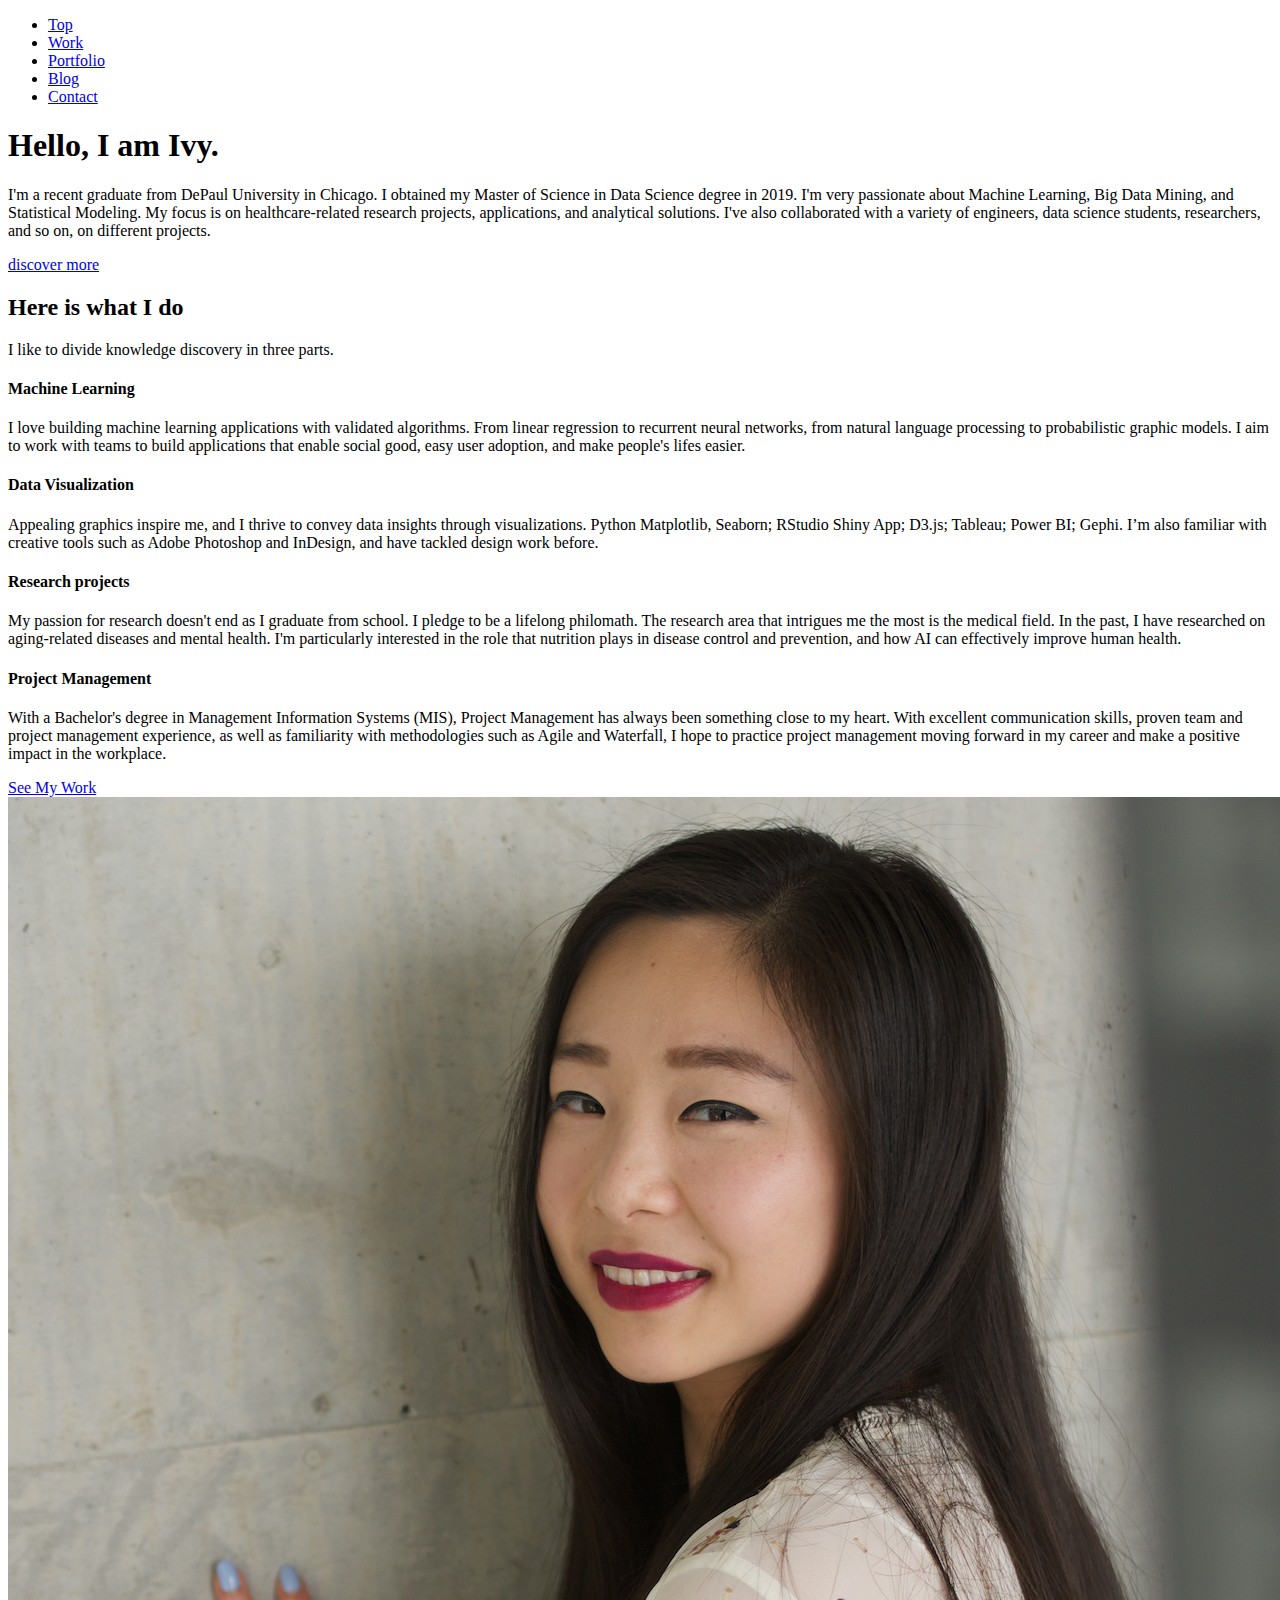
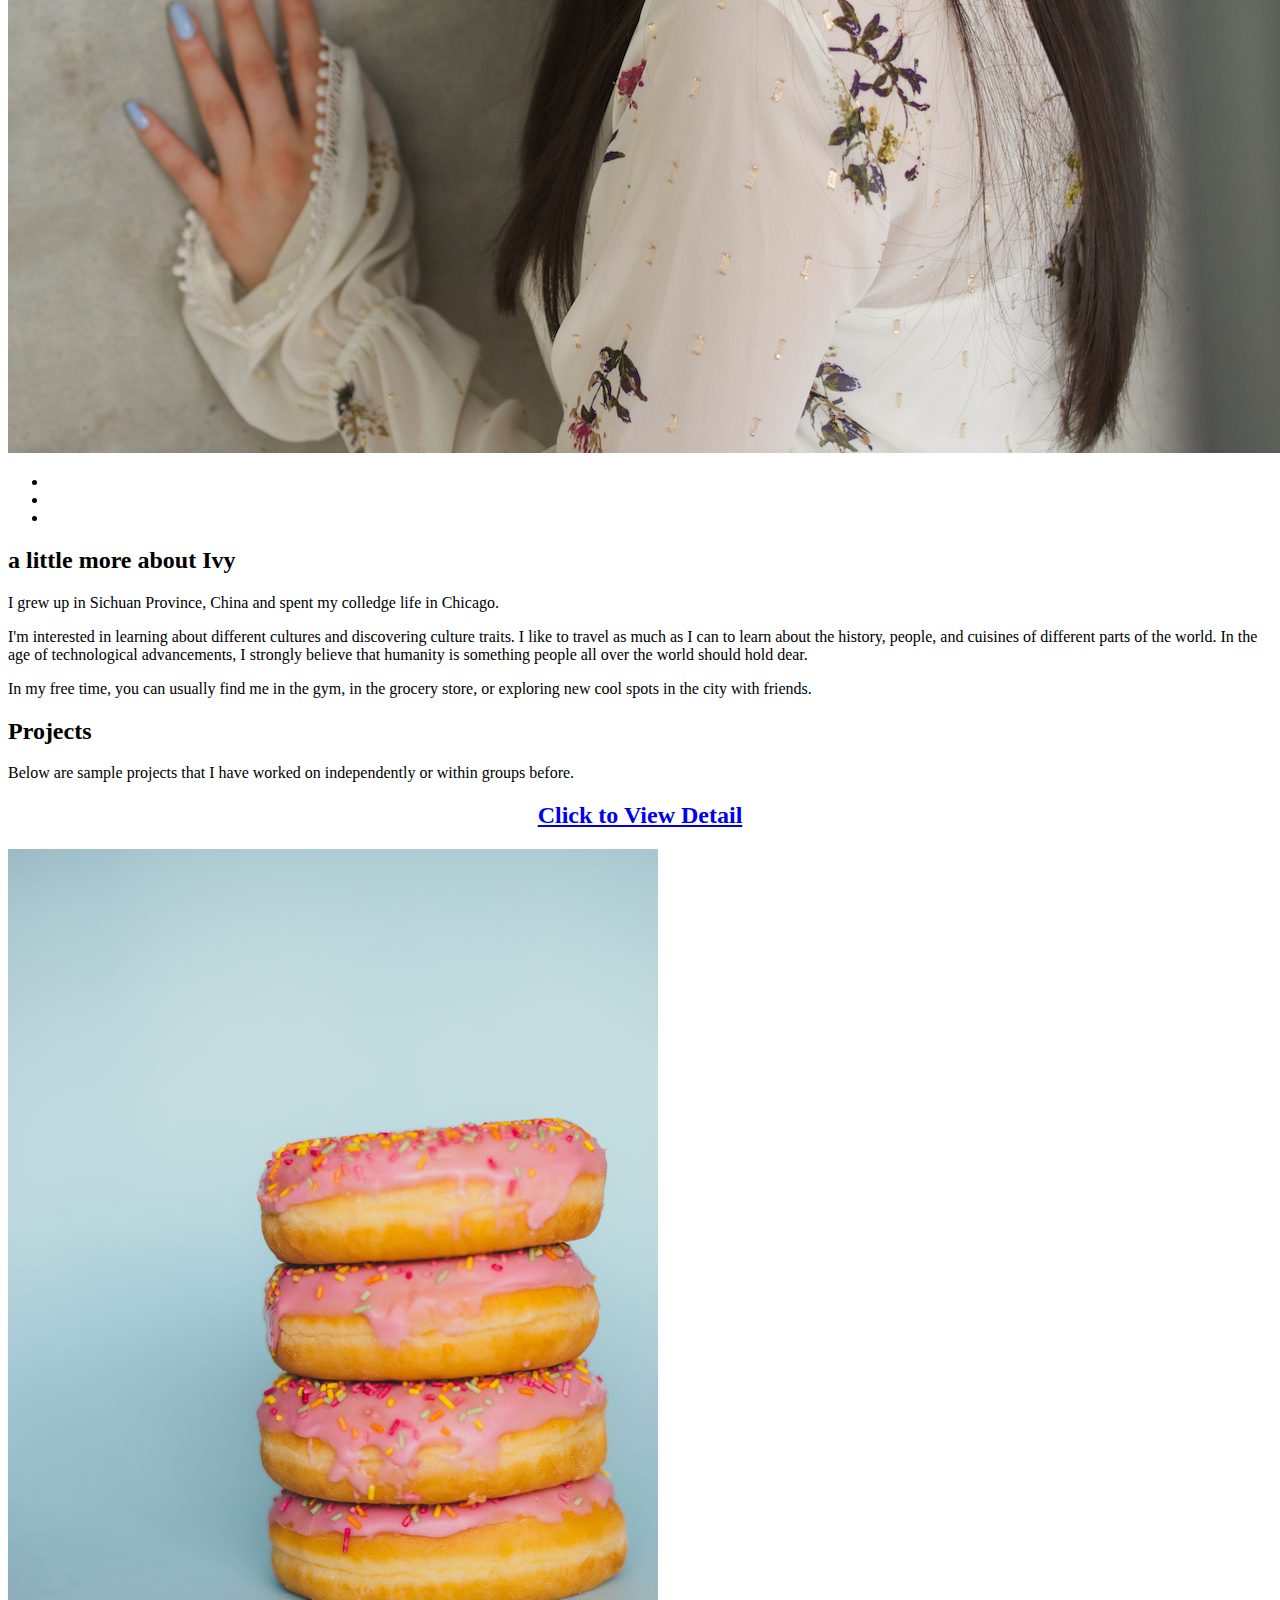
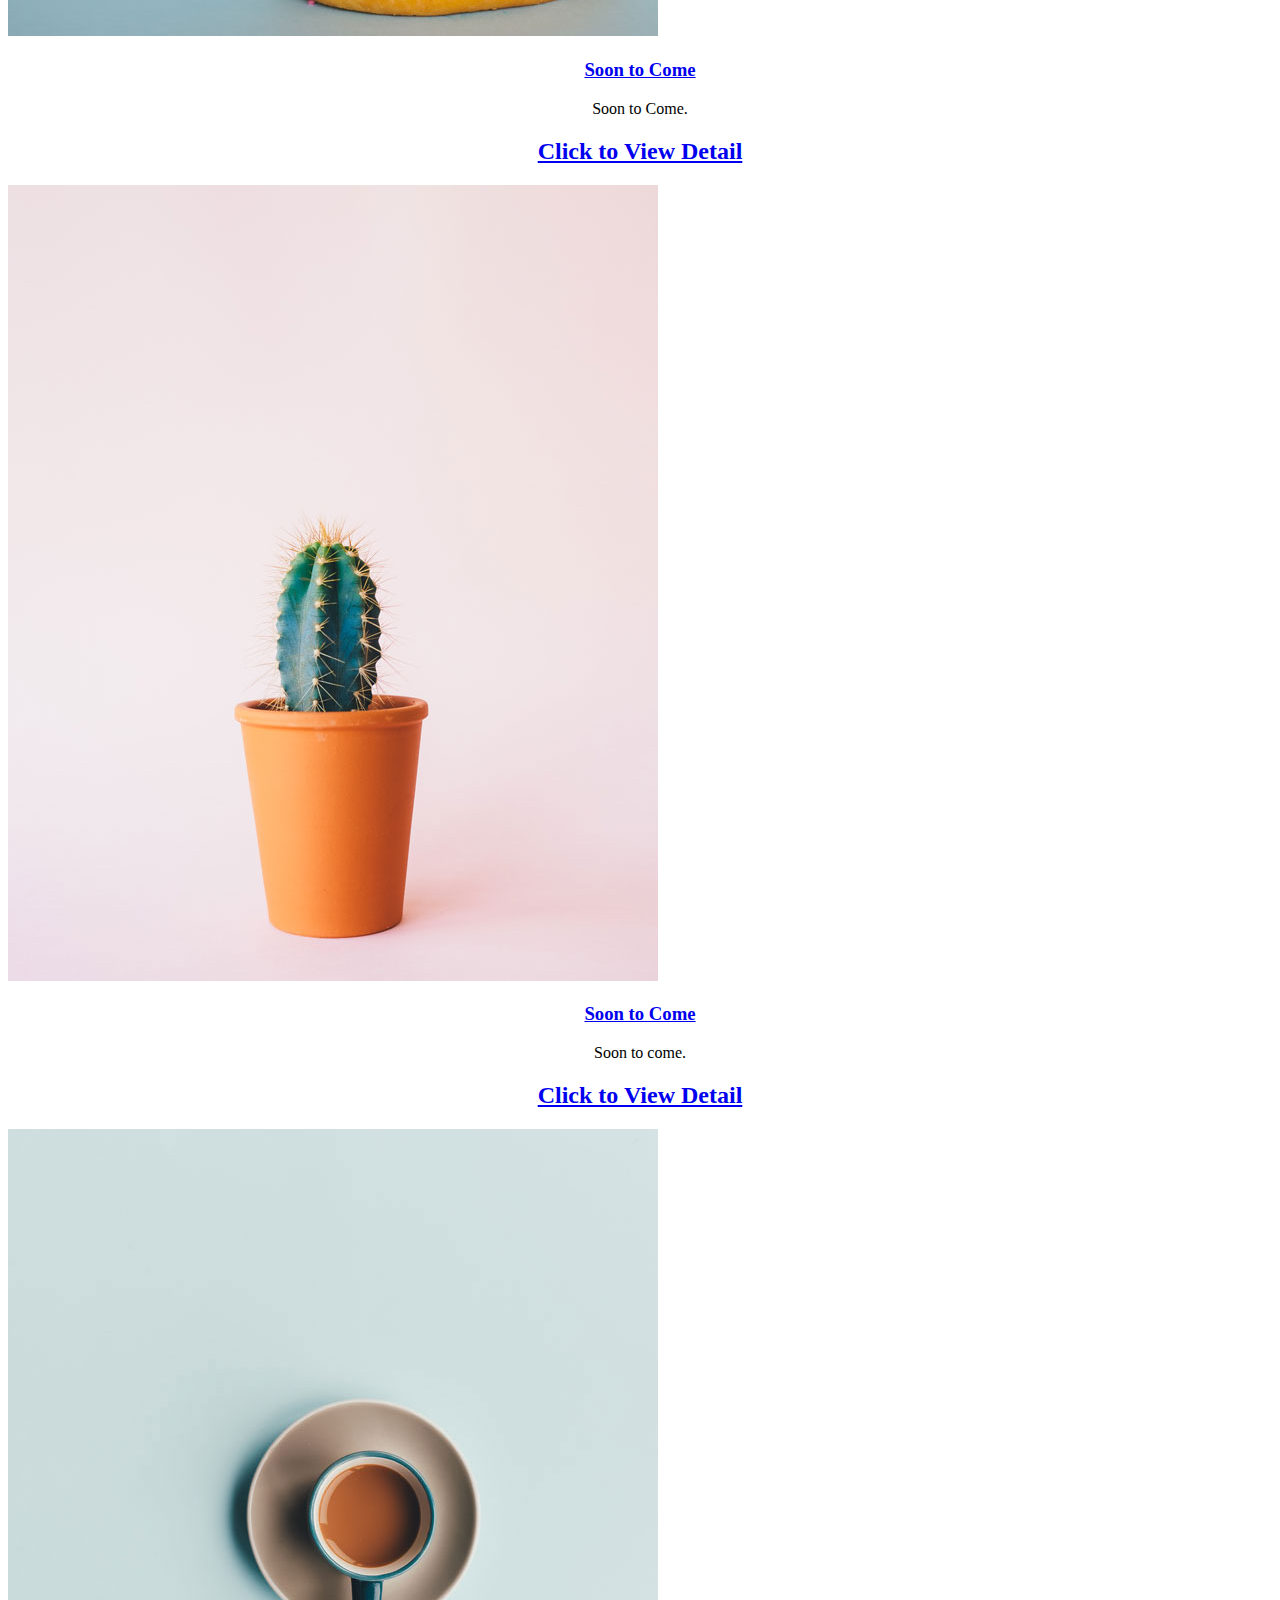
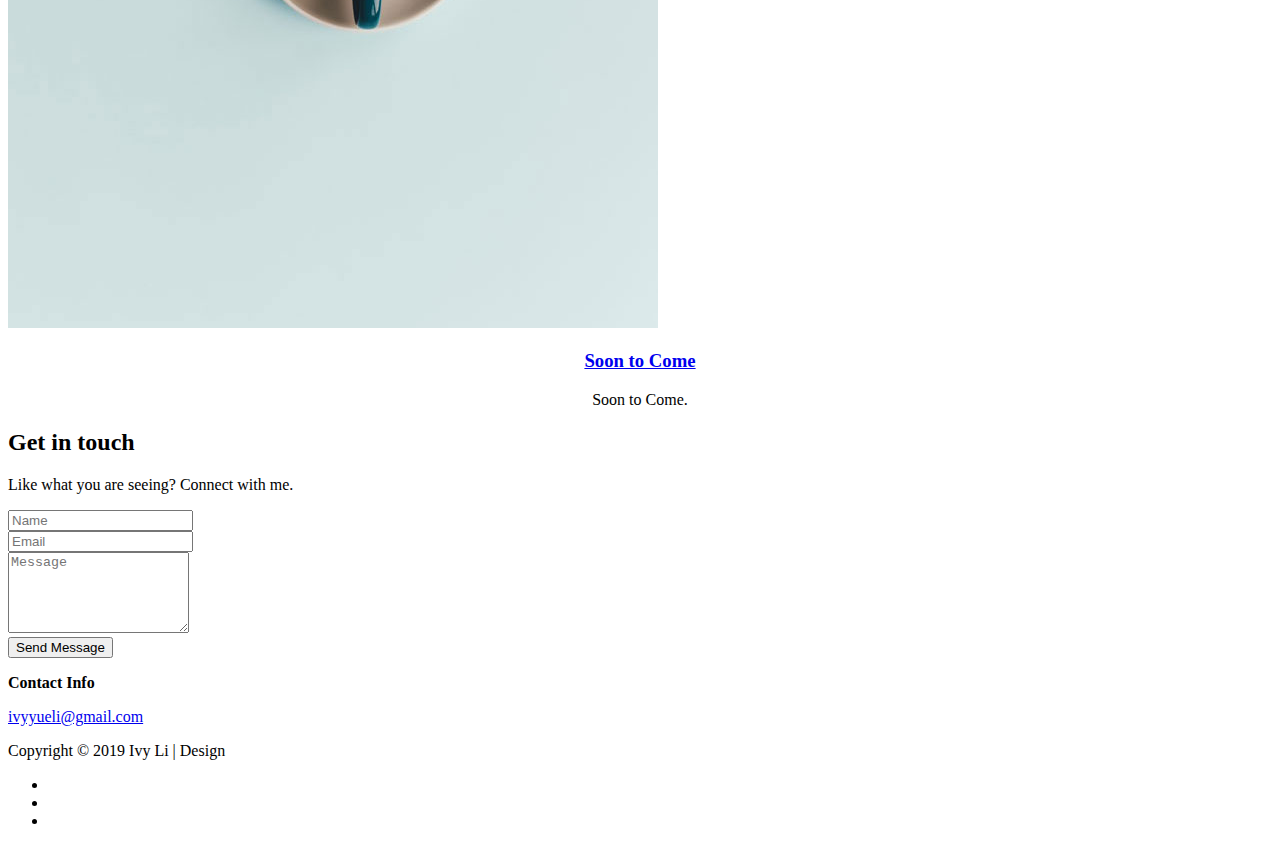
==== index.html @ 00d5d0ef "Update index.html" ====
<!DOCTYPE html>
<html lang="en">
<head>

<meta charset="UTF-8">
<meta http-equiv="X-UA-Compatible" content="IE=Edge">
<meta name="description" content="">
<meta name="keywords" content="">
<meta name="author" content="">
<meta name="viewport" content="width=device-width, initial-scale=1, maximum-scale=1">

<title>Ivy - Portfolio</title>

<link rel="stylesheet" href="css/bootstrap.min.css">
<link rel="stylesheet" href="css/animate.css">
<link rel="stylesheet" href="css/magnific-popup.css">
<link rel="stylesheet" href="css/font-awesome.min.css">

<!-- MAIN CSS -->
<link rel="stylesheet" href="css/tooplate-style.css">

</head>
<body>
<!-- Nav -->
			 <nav id="nav">
				<ul class="container">
					<li><a href="/site/#top">Top</a></li>
					<li><a href="/site/#service">Work</a></li>
					<li><a href="/site/#work">Portfolio</a></li>
					<li><a href="blog">Blog</a></li>
					<li><a href="/site/#contact">Contact</a></li>
				</ul>
			</nav>
<!-- PRE LOADER -->
<div class="preloader">
     <div class="spinner">
          <span class="spinner-rotate"></span>
     </div>
</div>


<!-- HOME SECTION -->
<section id="home" class="parallax-section">
     <div class="container">
          <div class="row">

               <div class="col-md-offset-5 col-md-7 col-sm-12">
                    <div class="home-thumb">
                         <h1 class="wow fadeInUp" data-wow-delay="0.4s"><font color="black">Hello, I am Ivy.</font></h1>
                         <p class="wow fadeInUp white-color" data-wow-delay="0.6s"><font color="black">I'm a recent graduate from DePaul University in Chicago. I obtained my Master of Science in Data Science degree in 2019. I'm very passionate about Machine Learning, Big Data Mining, and Statistical Modeling. My focus is on healthcare-related research projects, applications, and analytical solutions. I've also collaborated with a variety of engineers, data science students, researchers, and so on, on different projects. </font></p>
                         <a href="#service" class="wow fadeInUp smoothScroll btn btn-default section-btn" data-wow-delay="1s">discover more</a>
                    </div>
               </div>
          </div>
  
     </div>
</section>

<!-- SERVICE SECTION -->
<section id="service" class="parallax-section">
     <div class="container">
          <div class="row">

               <div class="wow fadeInUp section-title">
                    <!-- SECTION TITLE -->
                    <h2>Here is what I do</h2>
                    <p>I like to divide knowledge discovery in three parts.</p>
               </div>            

               <div class="col-md-3 col-sm-6 wow fadeInUp">
                    <div class="service-thumb bg-grey">
                         <i class="fa fa-cogs" aria-hidden="true"></i>
                         <h4 class="white-color">Machine Learning</h4>
                         <p>I love building machine learning applications with validated algorithms. From linear regression to recurrent neural networks, from natural language processing to probabilistic graphic models. I aim to work with teams to build applications that enable social good, easy user adoption, and make people's lifes easier. </p>
                    </div>
               </div>

               <div class="col-md-3 col-sm-6 wow fadeInUp">
                    <div class="service-thumb">
                         <i class="fa fa-bar-chart" aria-hidden="true"></i>
                         <h4>Data Visualization</h4>
                         <p>Appealing graphics inspire me, and I thrive to convey data insights through visualizations. Python Matplotlib, Seaborn; RStudio Shiny App; D3.js; Tableau; Power BI; Gephi. I’m also familiar with creative tools such as Adobe Photoshop and InDesign, and have tackled design work before.</p>
                    </div>
               </div>

                <div class="col-md-3 col-sm-6 wow fadeInUp">
                    <div class="service-thumb">
                         <i class="fa fa-medkit" aria-hidden="true"></i>
                         <h4>Research projects</h4>
                         <p>My passion for research doesn't end as I graduate from school. I pledge to be a lifelong philomath. The research area that intrigues me the most is the medical field. In the past, I have researched on aging-related diseases and mental health. I'm particularly interested in the role that nutrition plays in disease control and prevention, and how AI can effectively improve human health. </p>
                    </div>
               </div>

               <div class="col-md-3 col-sm-6 wow fadeInUp" data-wow-delay="0.6s">
                    <div class="service-thumb">
                         <i class="fa fa-users" aria-hidden="true"></i>
                         <h4>Project Management</h4>
                         <p>With a Bachelor's degree in Management Information Systems (MIS), Project Management has always been something close to my heart. With excellent communication skills, proven team and project management experience, as well as familiarity with methodologies such as Agile and Waterfall, I hope to practice project management moving forward in my career and make a positive impact in the workplace. </p>
                    </div>
               </div>
               <a href="#work" class="wow fadeInUp smoothScroll btn btn-default section-btn" data-wow-delay="1s">See My Work</a>
            </div>
        </div>
</section>


<!-- ABOUT SECTION -->
<section id="about" class="parallax-section">
     <div class="container">
          <div class="row">
               
               <div class="col-md-4 col-sm-8">
                    <div class="about-image-thumb">
                         <img src="images/profile-image.jpg" class="wow fadeInUp img-responsive" data-wow-delay="0.2s" alt="about image">
                         <ul class="social-icon">
                              <li><a href="https://twitter.com/ivyliyue" class="fa fa-twitter"></a></li>
                              <li><a href="https://www.linkedin.com/in/ivyli678/" class="fa fa-linkedin"></a></li>
                              <li><a href="https://github.com/ivyliyue" class="fa fa-github"></a></li>
                         </ul>
                    </div>
               </div>

               <div class="col-md-8 col-sm-12">
                    <div class="about-thumb">
                         <!-- SECTION TITLE -->
                         <div class="wow fadeInUp section-title" data-wow-delay="0.6s">
                              <h2>a little more about Ivy</h2>
                              <p>I grew up in Sichuan Province, China and spent my colledge life in Chicago. </p>
                         </div>
                         <div class="wow fadeInUp" data-wow-delay="0.8s">
                              <p>I'm interested in learning about different cultures and discovering culture traits. I like to travel as much as I can to learn about the history, people, and cuisines of different parts of the world. In the age of technological advancements, I strongly believe that humanity is something people all over the world should hold dear. </p>
                              <p>In my free time, you can usually find me in the gym, in the grocery store, or exploring new cool spots in the city with friends.</p>
                         </div>                   
                    </div>
               </div>

          </div>
     </div>
</section>


<!-- WORK SECTION -->
<section id="work" class="parallax-section">
     <div class="container">
          <div class="row">

               <div class="col-md-12 col-sm-12">
                    <!-- SECTION TITLE -->
                    <div class="wow fadeInUp section-title" data-wow-delay="0.2s">
                         <h2>Projects</h2>
                         <p>Below are sample projects that I have worked on independently or within groups before. </p>
                    </div>
               </div>

               <div class="wow fadeInUp col-md-4 col-sm-6" data-wow-delay="0.4s">
                    <!-- WORK THUMB -->
                    <div class="work-thumb">
                         <a href="images/work-image1.jpg" class="image-popup">
                              <div class="work-thumb-overlay">
                                   <h2 class="white-color" align="center">Click to View Detail</h2>
                              </div>
                              <img src="images/work-image1.jpg" class="img-responsive" alt="Work 1">
                         </a>
                       <h3 align="center"><a href="NLP.html">Soon to Come</a></h3>
                       <p align="center">Soon to Come.</p>
                    </div>
               </div>

               <div class="wow fadeInUp col-md-4 col-sm-6" data-wow-delay="0.4s">
                    <!-- WORK THUMB -->
                    <div class="work-thumb">
                         <a href="images/work-image2.jpg" class="image-popup">
                              <div class="work-thumb-overlay">
                                   <h2 class="white-color" align="center">Click to View Detail</h2>                             
                              </div>
                              <img src="images/work-image2.jpg" class="img-responsive" alt="Work 2">
                         </a>
                         <h3 align="center"><a href="NLP.html">Soon to Come</a></h3>
                       <p align="center">Soon to come.</p>
                    </div>
               </div>

               <div class="wow fadeInUp col-md-4 col-sm-6" data-wow-delay="0.4s">
                    <!-- WORK THUMB -->
                    <div class="work-thumb">
                         <a href="images/work-image3.jpg" class="image-popup">
                              <div class="work-thumb-overlay">
                            <h2 class="white-color" align="center">Click to View Detail</h2>
                              </div>
                              <img src="images/work-image3.jpg" class="img-responsive" alt="Work 3">
                         </a>
                         <h3 align="center"><a href="NLP.html">Soon to Come</a></h3>
                       <p align="center">Soon to Come.</p>
                    </div>
               </div>

          </div>
     </div>
</section>


<!-- CONTACT SECTION -->
<section id="contact" class="parallax-section">
     <div class="container">
          <div class="row">
               <div class="col-md-12 col-sm-12">
                    <!-- SECTION TITLE -->
                    <div class="wow fadeInUp section-title" data-wow-delay="0.2s">
                         <h2>Get in touch</h2>
                         <p>Like what you are seeing? Connect with me.</p>
                    </div>
               </div>

               <div class="col-md-7 col-sm-10">
                    <!-- CONTACT FORM HERE -->
                    <div class="wow fadeInUp" data-wow-delay="0.4s">
                        <form id="contact-form" action="#" method="get">
                              <div class="col-md-6 col-sm-6">
                                   <input type="text" class="form-control" name="name" placeholder="Name" required="">
                              </div>
                              <div class="col-md-6 col-sm-6">
                                   <input type="email" class="form-control" name="email" placeholder="Email" required="">
                              </div>
                              <div class="col-md-12 col-sm-12">
                                   <textarea class="form-control" rows="5" name="message" placeholder="Message" required=""></textarea>
                              </div>
                              <div class="col-md-offset-8 col-md-4 col-sm-offset-6 col-sm-6">
                                   <button id="submit" type="submit" class="form-control" name="submit">Send Message</button>
                              </div>
                        </form>
                    </div>
               </div>

               <div class="col-md-5 col-sm-8">
                    <!-- CONTACT INFO -->
                    <div class="wow fadeInUp contact-info" data-wow-delay="0.4s">
                         <div class="section-title">
                              <p><strong>Contact Info</strong></p>
                         </div>
                         
                         <p><i class="fa fa-comment"></i> <a href="mailto:ivyyueli@gmail.com">ivyyueli@gmail.com</a></p>
                    </div>
               </div>

          </div>
     </div>
</section>


<!-- FOOTER SECTION -->
<footer>
    <div class="container">
        <div class="row">

               <div class="wow fadeInUp col-md-12 col-sm-12" data-wow-delay="0.8s">
                    <p class="white-color">Copyright &copy; 2019 Ivy Li  
                    | Design</p>
                    <div class="wow fadeInUp" data-wow-delay="1s">
                         <ul class="social-icon">                              
                              <li><a href="https://twitter.com/ivyliyue" class="fa fa-twitter"></a></li>
                              <li><a href="https://www.linkedin.com/in/ivyli678/" class="fa fa-linkedin"></a></li>
                              <li><a href="https://github.com/ivyliyue" class="fa fa-github"></a></li>
                         </ul>
                    </div>
          </div>
     </div>
</footer>

<!-- SCRIPTS -->
<script src="js/jquery.js"></script>
<script src="js/bootstrap.min.js"></script>
<script src="js/jquery.parallax.js"></script>
<script src="js/smoothscroll.js"></script>
<script src="js/jquery.magnific-popup.min.js"></script>
<script src="js/magnific-popup-options.js"></script>
<script src="js/wow.min.js"></script>
<script src="js/custom.js"></script>

</body>
</html>
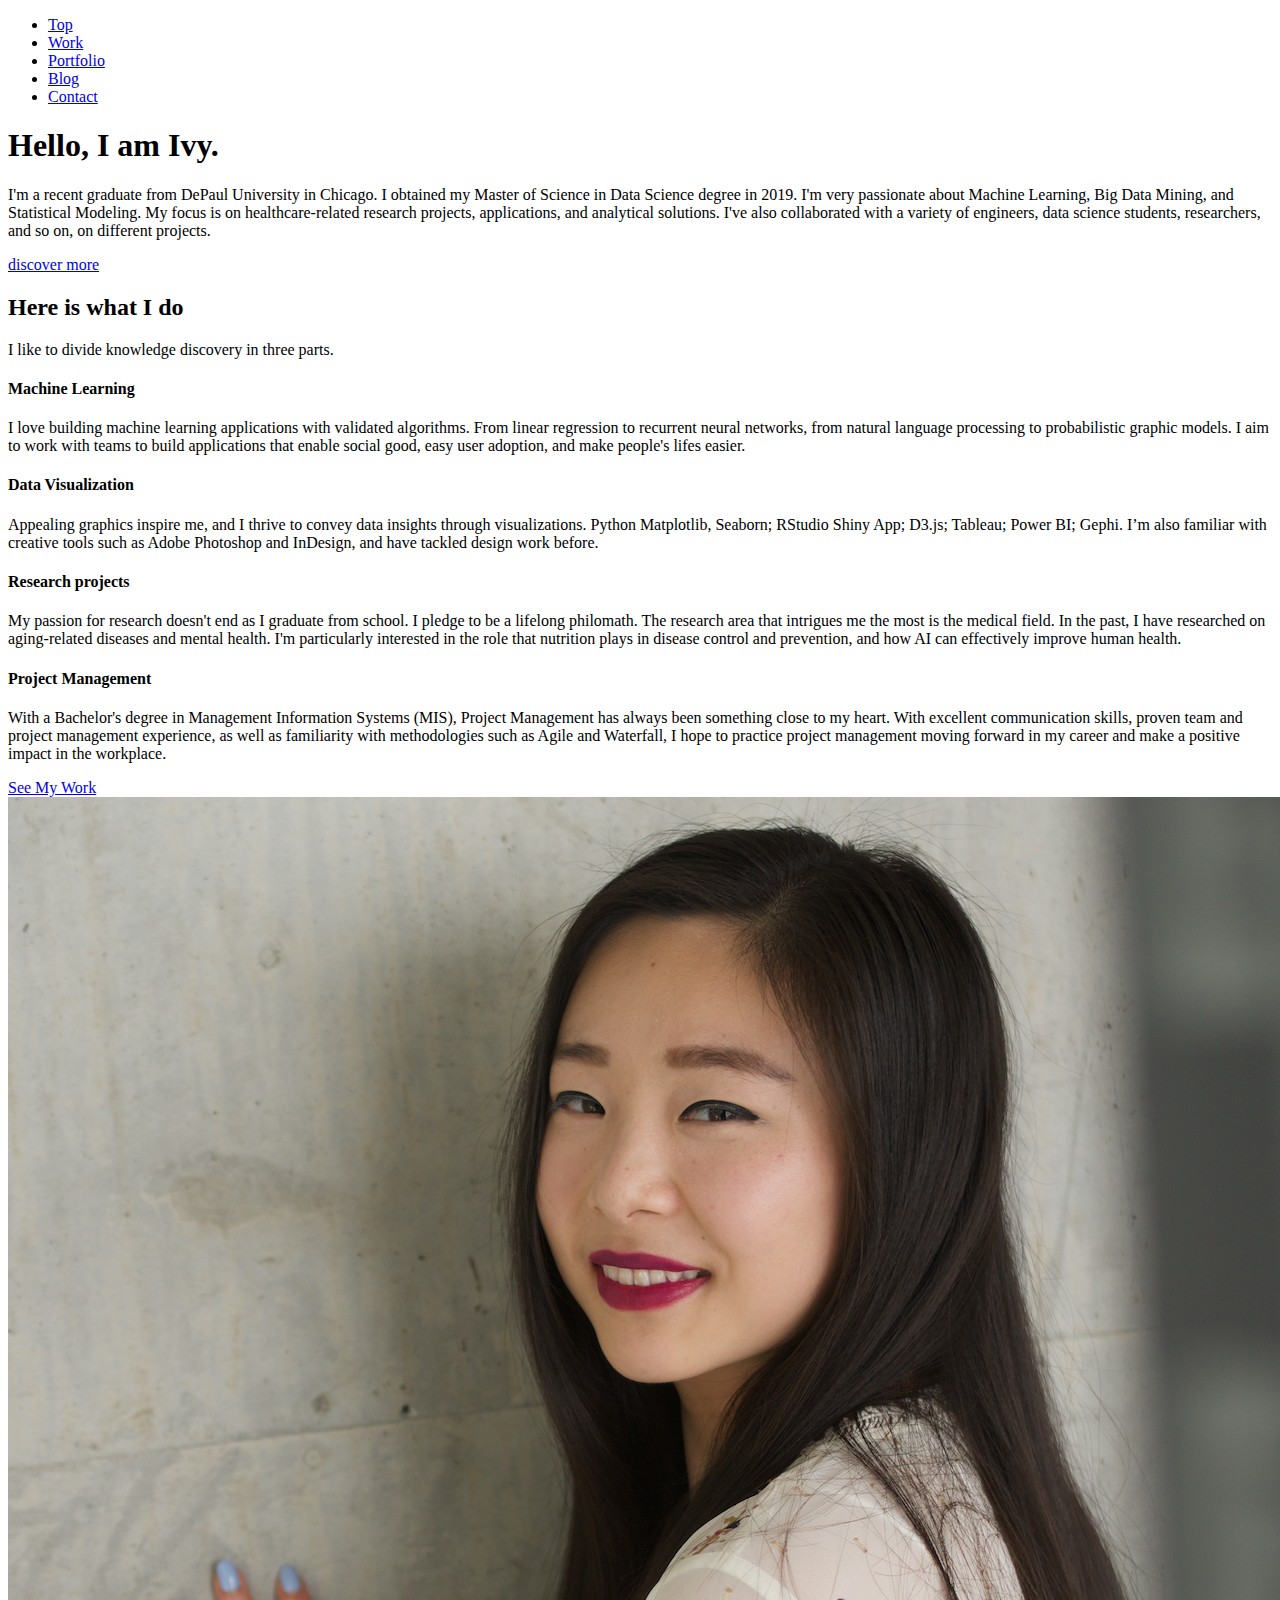
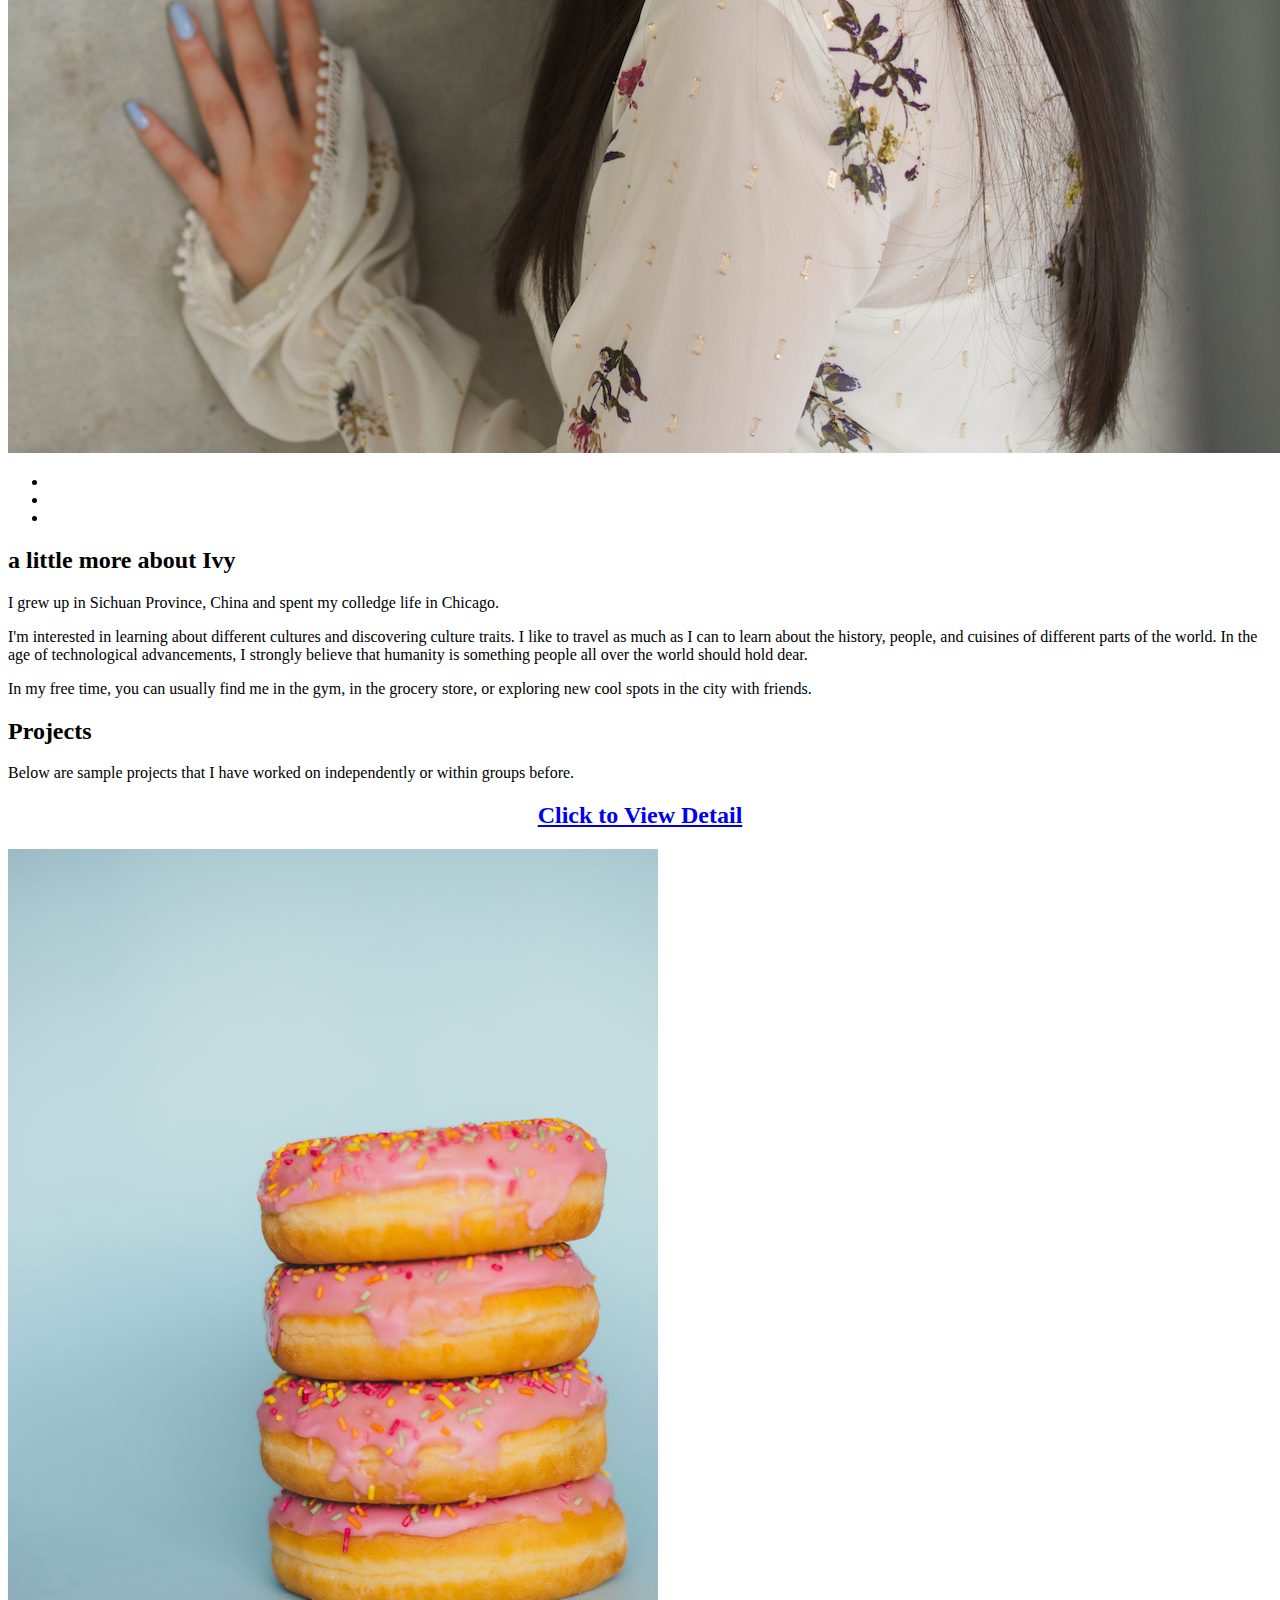
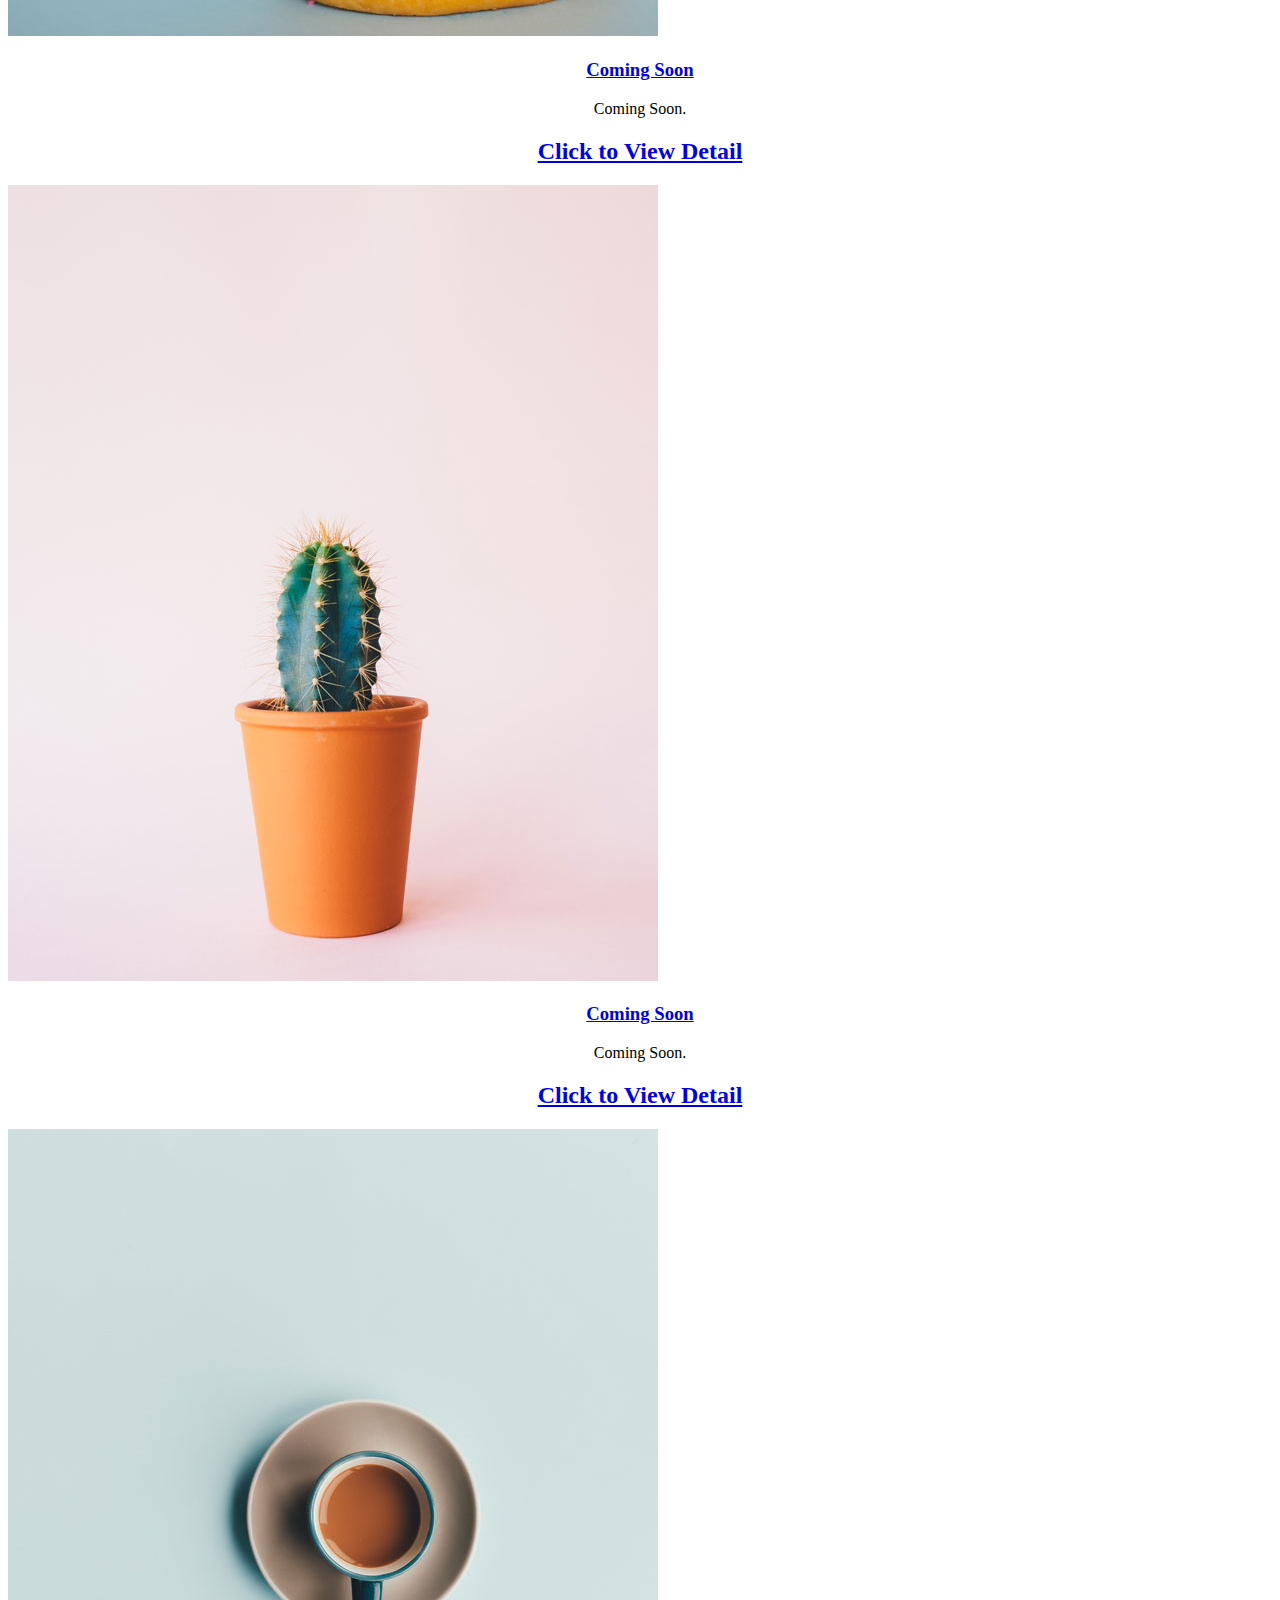
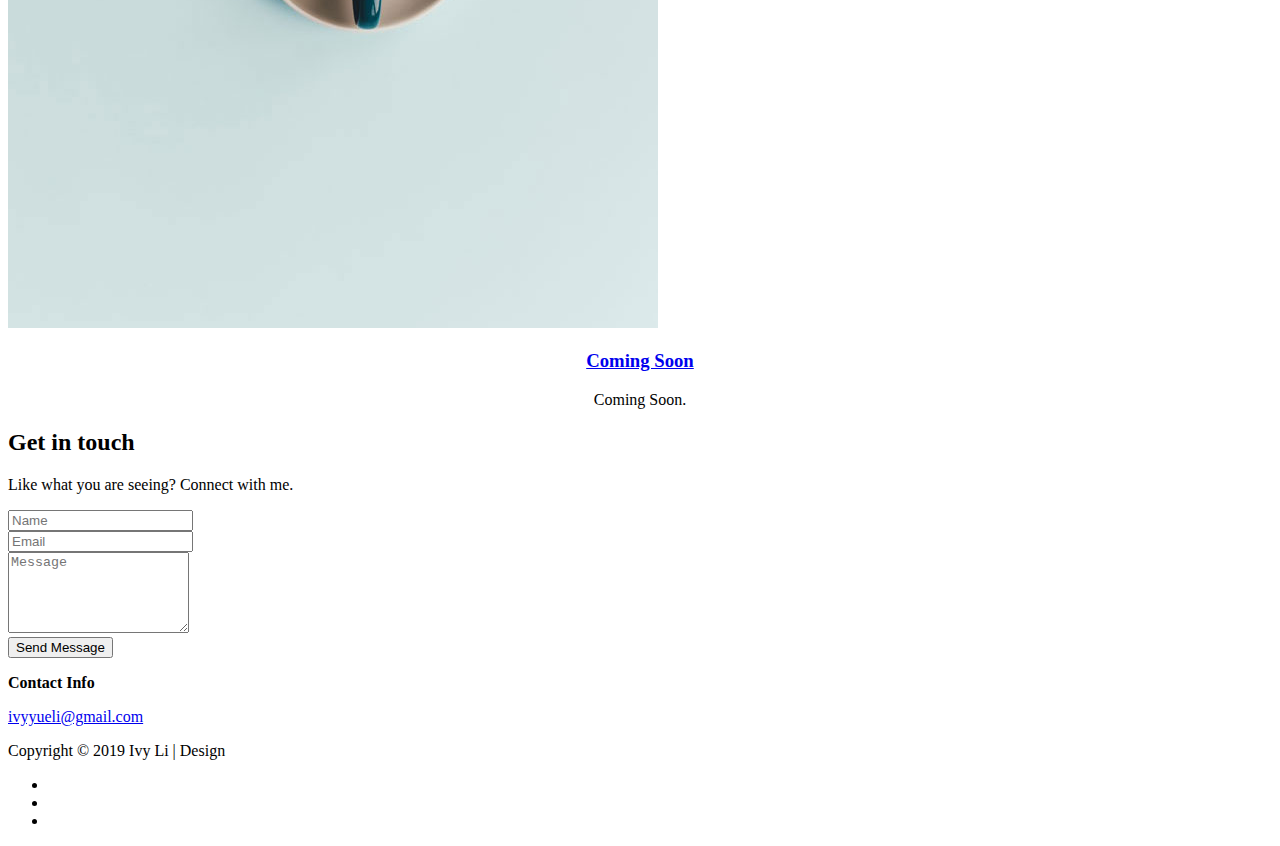
==== commit bcb7fc21: "Update index.html" ====
--- a/index.html
+++ b/index.html
@@ -1,3 +1,4 @@
+<! -- this site is coded by me and hosted on GitHub pages. This site is not built through any third party services -->
 <!DOCTYPE html>
 <html lang="en">
 <head>
@@ -9,7 +10,7 @@
 <meta name="author" content="">
 <meta name="viewport" content="width=device-width, initial-scale=1, maximum-scale=1">
 
-<title>Ivy - Portfolio</title>
+<title>Ivy Li - Portfolio</title>
 
 <link rel="stylesheet" href="css/bootstrap.min.css">
 <link rel="stylesheet" href="css/animate.css">
@@ -24,11 +25,11 @@
 <!-- Nav -->
 			 <nav id="nav">
 				<ul class="container">
-					<li><a href="/site/#top">Top</a></li>
-					<li><a href="/site/#service">Work</a></li>
-					<li><a href="/site/#work">Portfolio</a></li>
+					<li><a href="/#top">Top</a></li>
+					<li><a href="/#service">Work</a></li>
+					<li><a href="/#work">Portfolio</a></li>
 					<li><a href="blog">Blog</a></li>
-					<li><a href="/site/#contact">Contact</a></li>
+					<li><a href="/#contact">Contact</a></li>
 				</ul>
 			</nav>
 <!-- PRE LOADER -->
@@ -98,7 +99,7 @@
                          <p>With a Bachelor's degree in Management Information Systems (MIS), Project Management has always been something close to my heart. With excellent communication skills, proven team and project management experience, as well as familiarity with methodologies such as Agile and Waterfall, I hope to practice project management moving forward in my career and make a positive impact in the workplace. </p>
                     </div>
                </div>
-               <a href="#work" class="wow fadeInUp smoothScroll btn btn-default section-btn" data-wow-delay="1s">See My Work</a>
+	       <a href="#work" class="wow fadeInUp btn btn-default section-btn" data-wow-delay="1s">See My Work</a>
             </div>
         </div>
 </section>
@@ -161,8 +162,8 @@
                               </div>
                               <img src="images/work-image1.jpg" class="img-responsive" alt="Work 1">
                          </a>
-                       <h3 align="center"><a href="NLP.html">Soon to Come</a></h3>
-                       <p align="center">Soon to Come.</p>
+                       <h3 align="center"><a href="NLP.html">Coming Soon</a></h3>
+                       <p align="center">Coming Soon.</p>
                     </div>
                </div>
 
@@ -175,8 +176,8 @@
                               </div>
                               <img src="images/work-image2.jpg" class="img-responsive" alt="Work 2">
                          </a>
-                         <h3 align="center"><a href="NLP.html">Soon to Come</a></h3>
-                       <p align="center">Soon to come.</p>
+                         <h3 align="center"><a href="NLP.html">Coming Soon</a></h3>
+                       <p align="center">Coming Soon.</p>
                     </div>
                </div>
 
@@ -189,8 +190,8 @@
                               </div>
                               <img src="images/work-image3.jpg" class="img-responsive" alt="Work 3">
                          </a>
-                         <h3 align="center"><a href="NLP.html">Soon to Come</a></h3>
-                       <p align="center">Soon to Come.</p>
+                         <h3 align="center"><a href="NLP.html">Coming Soon</a></h3>
+                       <p align="center">Coming Soon.</p>
                     </div>
                </div>
 
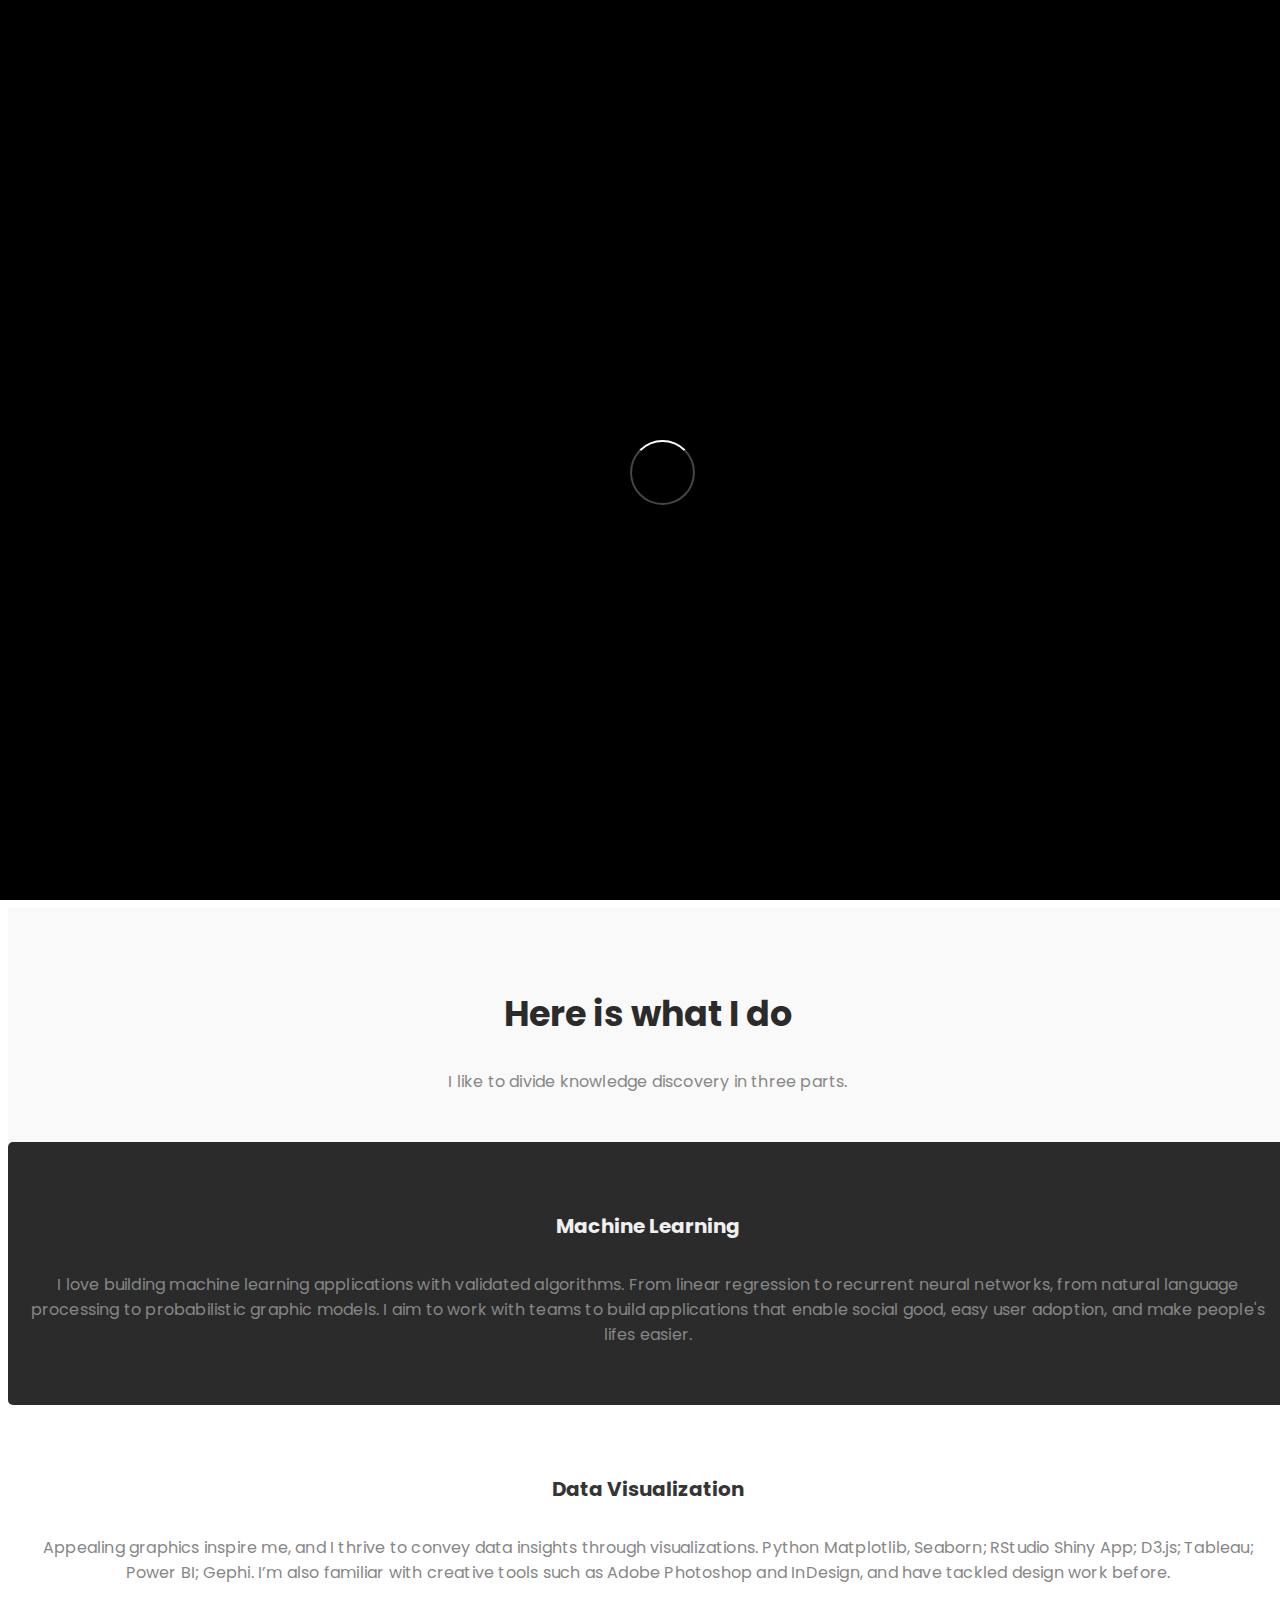
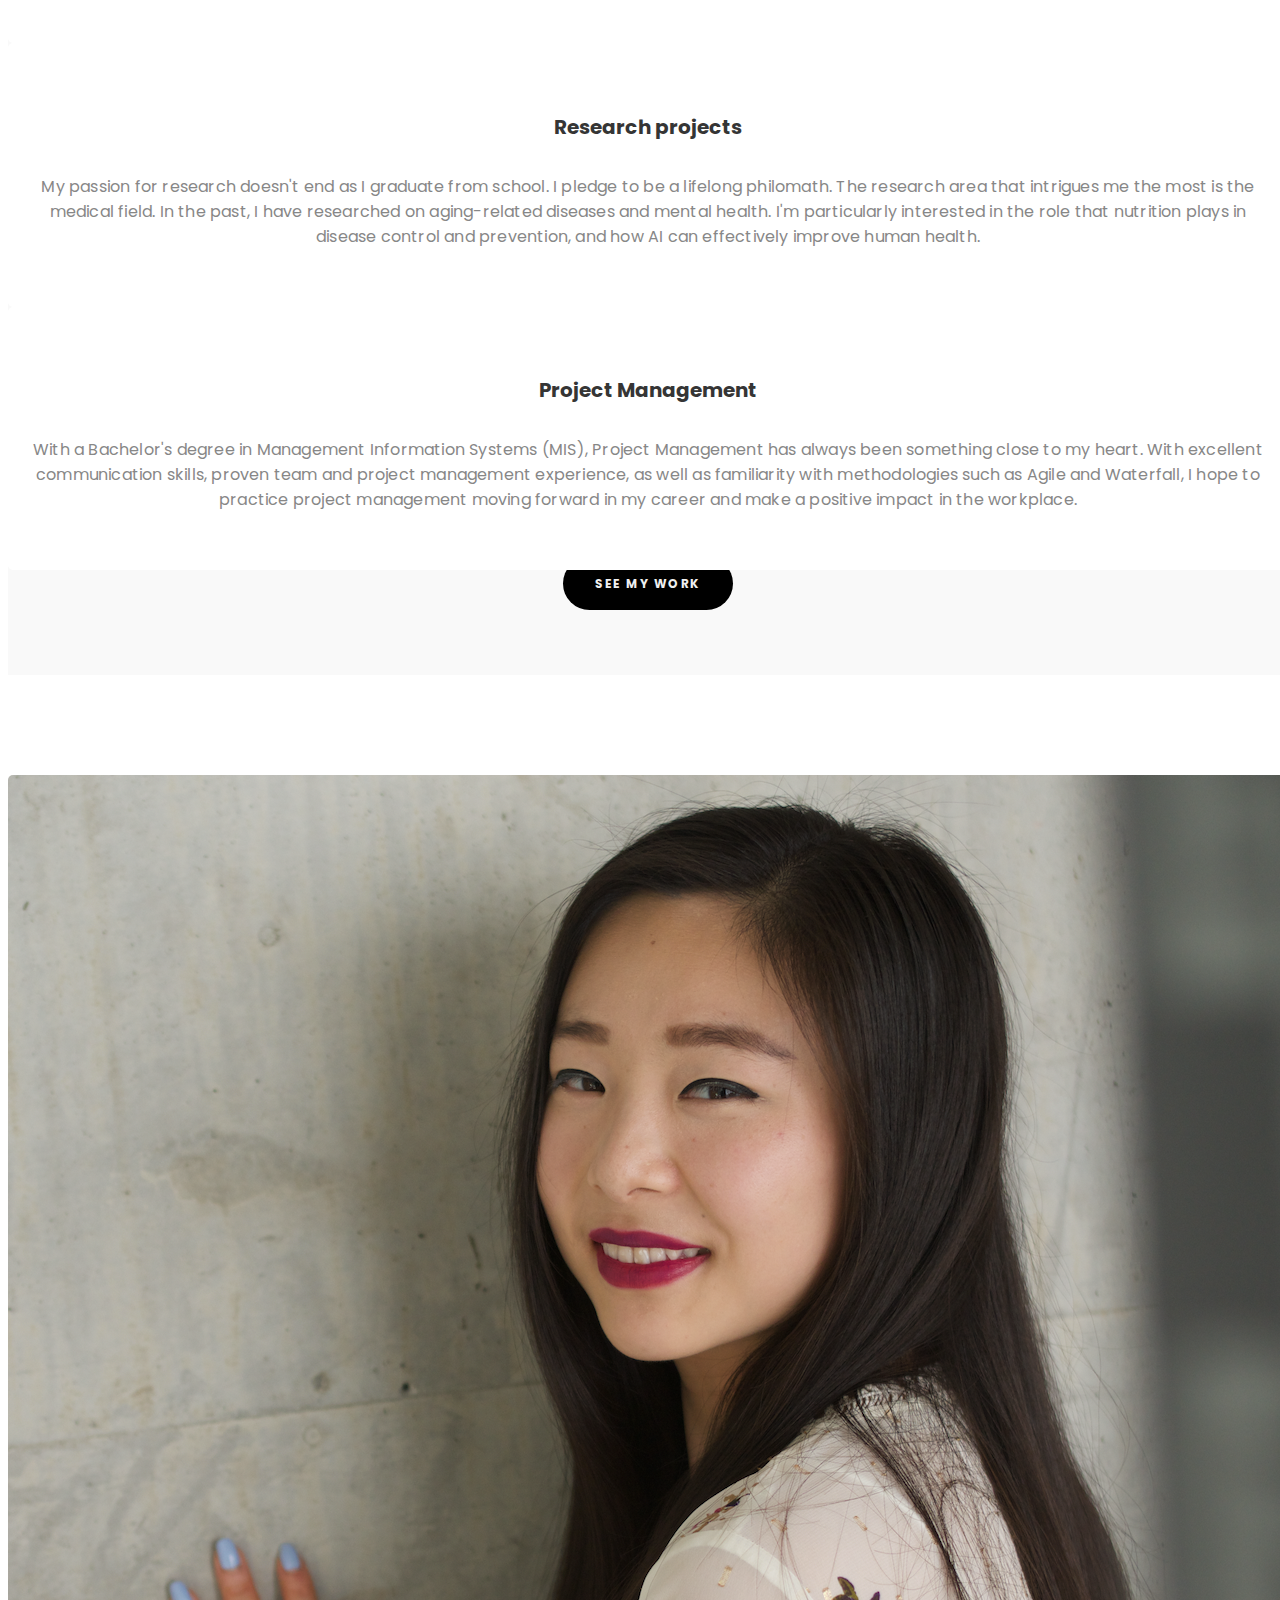
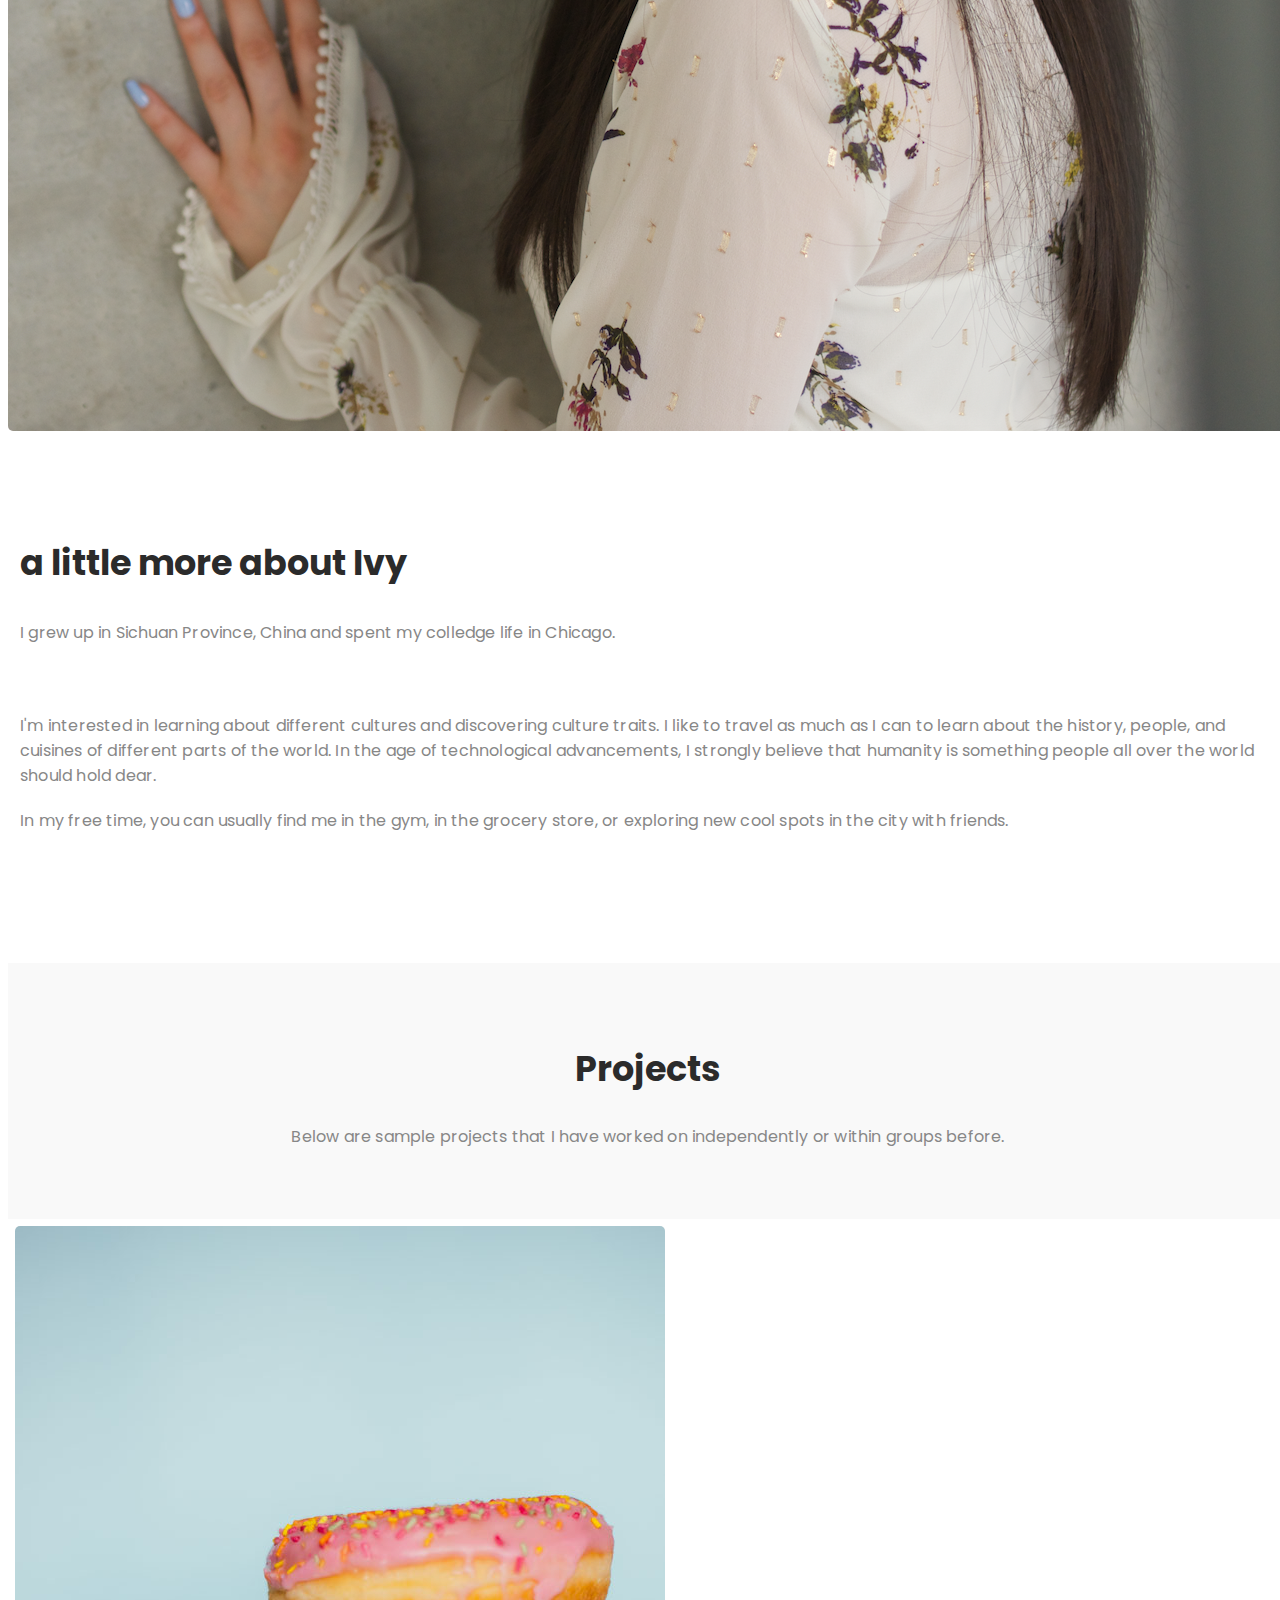
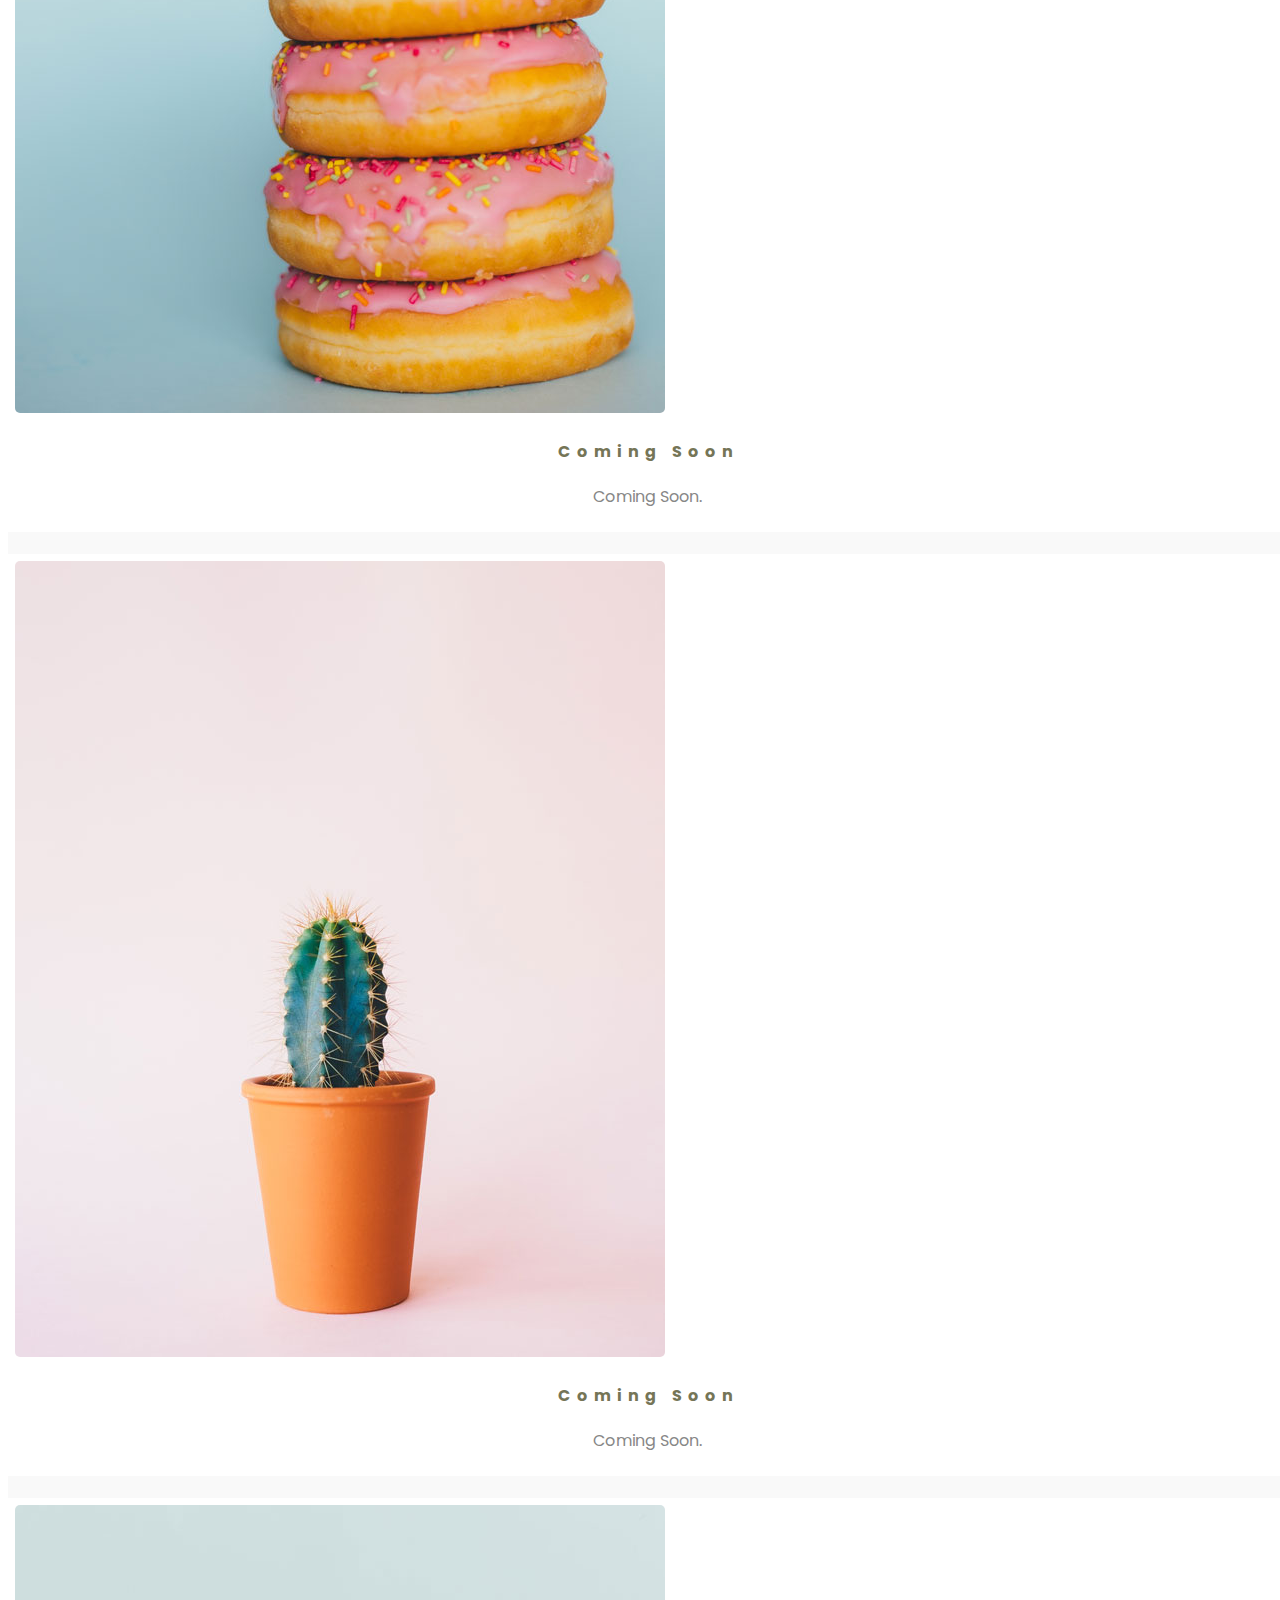
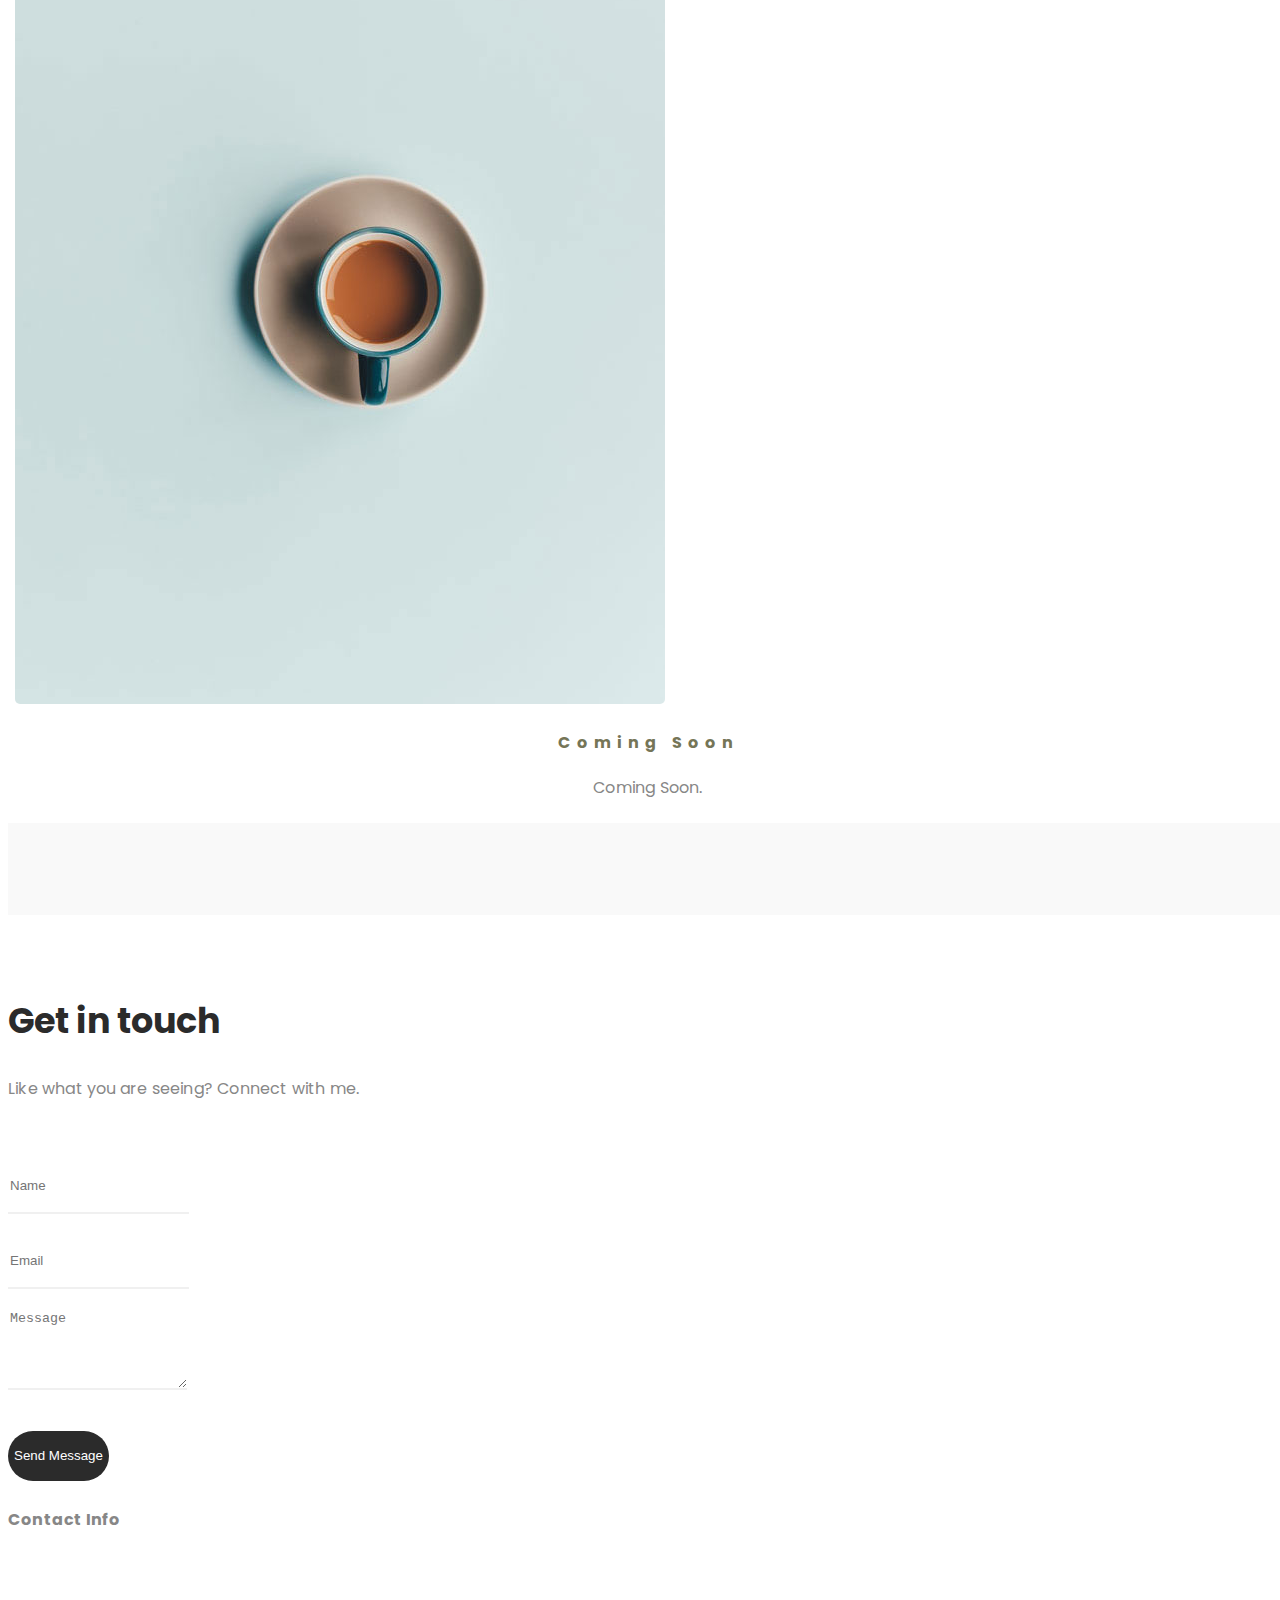
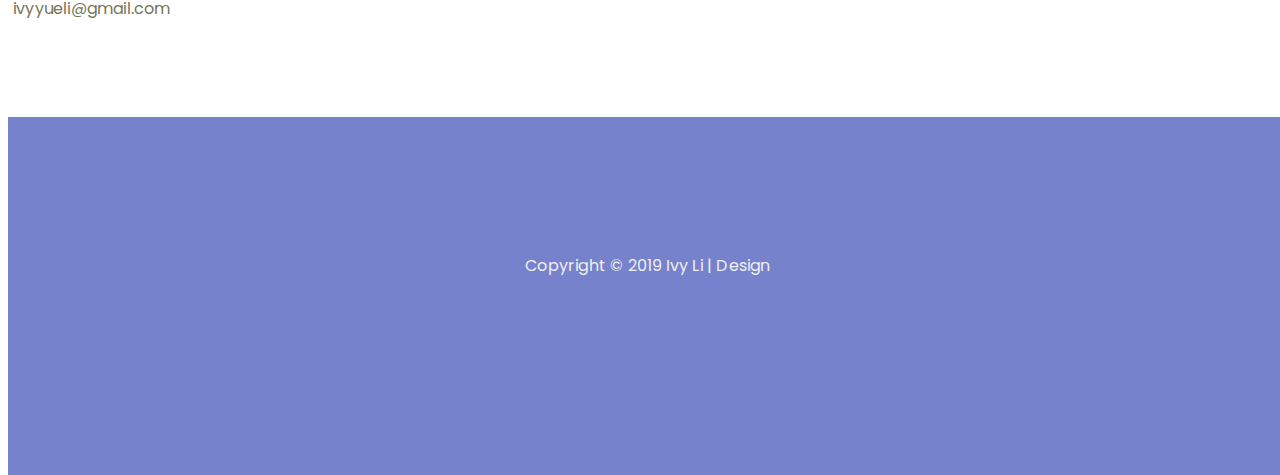
==== commit bdfa606b: "Update index.html" ====
--- a/index.html
+++ b/index.html
@@ -1,4 +1,4 @@
-<! -- this site is coded by me and hosted on GitHub pages. This site is not built through any third party services -->
+<!-- This site is coded by me and hosted on GitHub pages. This site is not built through any third party services -->
 <!DOCTYPE html>
 <html lang="en">
 <head>
@@ -28,7 +28,7 @@
 					<li><a href="/#top">Top</a></li>
 					<li><a href="/#service">Work</a></li>
 					<li><a href="/#work">Portfolio</a></li>
-					<li><a href="blog">Blog</a></li>
+					<li><a href="/#blog">Blog</a></li>
 					<li><a href="/#contact">Contact</a></li>
 				</ul>
 			</nav>
@@ -47,8 +47,8 @@
 
                <div class="col-md-offset-5 col-md-7 col-sm-12">
                     <div class="home-thumb">
-                         <h1 class="wow fadeInUp" data-wow-delay="0.4s"><font color="black">Hello, I am Ivy.</font></h1>
-                         <p class="wow fadeInUp white-color" data-wow-delay="0.6s"><font color="black">I'm a recent graduate from DePaul University in Chicago. I obtained my Master of Science in Data Science degree in 2019. I'm very passionate about Machine Learning, Big Data Mining, and Statistical Modeling. My focus is on healthcare-related research projects, applications, and analytical solutions. I've also collaborated with a variety of engineers, data science students, researchers, and so on, on different projects. </font></p>
+                         <h1 class="wow fadeInUp" data-wow-delay="0.4s">Hello, I am Ivy.</font></h1>
+                         <p class="wow fadeInUp white-color" data-wow-delay="0.6s"><font color="white">I'm a recent graduate from DePaul University in Chicago. I obtained my Master of Science in Data Science degree in 2019. I'm very passionate about Machine Learning, Big Data Mining, and Statistical Modeling. My focus is on healthcare-related analytical solutions, applications, and research projects. I've collaborated with a variety of engineers, data science students, researchers, and so on, on different projects. </font></p>
                          <a href="#service" class="wow fadeInUp smoothScroll btn btn-default section-btn" data-wow-delay="1s">discover more</a>
                     </div>
                </div>
--- a/css/tooplate-style.css
+++ b/css/tooplate-style.css
@@ -0,0 +1,594 @@
+ /*
+
+Template Ivy
+
+
+*/
+
+@import url('https://fonts.googleapis.com/css?family=Poppins:300,400');
+
+body {
+    background: #ffffff;
+    font-family: 'Poppins', sans-serif;
+    font-style: normal;
+    font-weight: normal;
+    overflow-x: hidden;
+}
+
+html, body {
+  width: 100%;
+  height: 100%;
+}
+
+#nav {
+    background-color: #282828;
+    text-align: center;
+    position: fixed;
+    left: 0;
+    top: 0;
+    width: 100%;
+    z-index: 10000;
+    cursor: default;
+    height: 3.5em;
+    line-height: 3.5em;
+  }
+
+    #nav ul {
+      margin-bottom: 0;
+      list-style: none;
+      padding-left: 0;
+    }
+
+    #nav li {
+      display: inline-block;
+      padding-left: 0;
+    }
+
+    #nav a {
+      -moz-transition: background-color .2s ease-in-out;
+      -webkit-transition: background-color .2s ease-in-out;
+      -ms-transition: background-color .2s ease-in-out;
+      transition: background-color .2s ease-in-out;
+      position: relative;
+      display: block;
+      color: #fff;
+      text-decoration: none;
+      outline: 0;
+      font-weight: 600;
+      border-radius: 8px;
+      color: #fff;
+      height: 2.5em;
+      line-height: 2.5em;
+      padding: 0 1.25em;
+    }
+
+      #nav a:hover {
+        color: #fff !important;
+        background: #383838;
+      }
+
+      #nav a.active {
+        background: #484848;
+      }
+
+        #nav a.active:before {
+          content: '';
+          display: block;
+          position: absolute;
+          bottom: -0.6em;
+          left: 50%;
+          margin-left: -0.75em;
+          border-left: solid 0.75em transparent;
+          border-right: solid 0.75em transparent;
+          border-top: solid 0.6em #282828;
+        }
+
+
+/*---------------------------------------
+  Typorgraphy              
+-----------------------------------------*/
+
+h1,h2,h3,h4,h5,h6 {
+  font-style: normal;
+  font-weight: bold;
+  letter-spacing: 0px;
+}
+
+h1 {
+  color: #ffffff;
+  font-size: 45px;
+  line-height: normal;
+}
+
+h2 {
+  color: #2b2b2b;
+  font-size: 35px;
+  line-height: 52px;
+  margin-top: 0px;
+}
+
+h3 {
+  color: #282828;
+  font-size: 16px;
+  line-height: 32px;
+  letter-spacing: 6px;
+}
+
+h4 {
+  color: #353535;
+  font-size: 20px;
+}
+
+p {
+  color: #878787;
+  font-size: 16px;
+  font-weight: normal;
+  line-height: 25px;
+  letter-spacing: 0.2px;
+}
+
+.bg-grey {
+  background: #2b2b2b !important;
+}
+
+.white-color {
+  color: #f0f0f0;
+}
+
+
+
+/*---------------------------------------
+  Buttons               
+-----------------------------------------*/
+
+.section-btn {
+  background: #000000;
+  border: none;
+  border-radius: 50px;
+  color: #f0f0f0;
+  font-size: 12px;
+  font-weight: bold;
+  letter-spacing: 1.5px;
+  padding: 18px 32px;
+  margin-top: 42px;
+  text-transform: uppercase;
+  -webkit-transition: all ease-in-out 0.4s;
+  transition: all ease-in-out 0.4s;
+}
+
+.section-btn:focus,
+.section-btn:hover {
+  background: #ffffff;
+  color: #000000;
+}
+
+
+
+/*---------------------------------------
+  General               
+-----------------------------------------*/
+
+html{
+  -webkit-font-smoothing: antialiased;
+}
+
+a {
+  color: #757557;
+  -webkit-transition: 0.5s;
+  transition: 0.5s;
+  text-decoration: none !important;
+}
+
+a:hover, a:active, a:focus {
+  color: #000000;
+  outline: none;
+}
+
+* {
+  -webkit-box-sizing: border-box;
+  box-sizing: border-box;
+}
+
+*:before,
+*:after {
+  -webkit-box-sizing: border-box;
+  box-sizing: border-box;
+}
+
+.parallax-section {
+  background-attachment: fixed !important;
+  background-size: cover !important;
+}
+
+.section-title {
+  margin: 0;
+  padding-bottom: 32px;
+}
+
+#service, #about, #work,
+#contact, footer {
+  position: relative;
+  padding-top: 80px;
+  padding-bottom: 80px;
+}
+
+#service, #work {
+  background: #f9f9f9;
+  text-align: center;
+}
+
+
+/*---------------------------------------
+  Pre loader section              
+-----------------------------------------*/
+
+.preloader {
+  position: fixed;
+  top: 0;
+  left: 0;
+  width: 100%;
+  height: 100%;
+  z-index: 99999;
+  display: flex;
+  flex-flow: row nowrap;
+  justify-content: center;
+  align-items: center;
+  background: none repeat scroll#000000;
+}
+
+.spinner {
+  border: 1px solid transparent;
+  border-radius: 5px;
+  position: relative;
+}
+
+.spinner:before {
+  content: '';
+  box-sizing: border-box;
+  position: absolute;
+  top: 50%;
+  left: 50%;
+  width: 65px;
+  height: 65px;
+  margin-top: -10px;
+  margin-left: -10px;
+  border-radius: 50%;
+  border: 2px solid #454545;
+  border-top-color: #ffffff;
+  animation: spinner .9s linear infinite;
+}
+
+@-webkit-@keyframes spinner {
+  to {transform: rotate(360deg);}
+}
+
+@keyframes spinner {
+  to {transform: rotate(360deg);}
+}
+
+
+
+/*---------------------------------------
+  Home section              
+-----------------------------------------*/
+
+#home {
+  background: url('../images/home-bg.jpg') 0 repeat-y fixed;
+  background-position: center center;
+  display: -webkit-box;
+  display: -webkit-flex;
+   display: -ms-flexbox;
+  display: flex;
+  -webkit-box-align: center;
+  -webkit-align-items: center;
+  -ms-flex-align: center;
+   align-items: center;
+  height: 100vh;
+  position: relative;
+  text-align: right;
+ 
+}
+
+#home h1 {
+  font-size: 55px;
+}
+
+
+
+/*---------------------------------------
+  Service section              
+-----------------------------------------*/
+
+.service-thumb {
+  background: #ffffff;
+  border-radius: 5px;
+  padding: 42px 22px;
+  cursor: crosshair;
+  position: relative;
+  top: 0;
+  -webkit-transition: all ease-in-out 0.4s;
+  transition: all ease-in-out 0.4s;
+}
+
+.service-thumb:hover {
+  background: #2b2b2b;
+  top: -5px;
+}
+
+.service-thumb:hover .fa,
+.service-thumb:hover h4 {
+  color: #ffffff;
+}
+
+.service-thumb h4 {
+  padding-bottom: 5px;
+}
+
+.service-thumb .fa {
+  color: #7682cc;
+  font-size: 62px;
+  text-align: center;
+  margin-top: 32px;
+  margin-bottom: 22px;
+}
+
+.bg-grey .fa {
+  color: #ffffff;
+}
+
+
+
+/*---------------------------------------
+  About section              
+-----------------------------------------*/
+
+#about {
+  padding-top: 100px;
+}
+
+.about-image-thumb img {
+  border-radius: 5px;
+  margin-bottom: 22px;
+}
+
+.about-image-thumb .social-icon li a {
+  background: #f0f0f0;
+}
+
+.about-thumb {
+  padding: 32px 12px;
+}
+
+.about-thumb p {
+  padding: 2px 0;
+}
+
+
+
+/*---------------------------------------
+  Work section              
+-----------------------------------------*/
+
+.work-thumb {
+  margin: 22px 0 12px 0;
+  padding: 0;
+  overflow: hidden;
+  position: relative;
+  text-align: left;
+}
+
+.work-thumb img {
+  border-radius: 5px;
+}
+
+.work-thumb h2 {
+  font-size: 25px;
+}
+
+.work-thumb-overlay {
+  position: absolute;
+  background: #7682cc;
+  border-radius: 5px;
+  cursor: crosshair;
+  opacity: 0;
+  width: 100%;
+  height: 100%;
+  padding: 82px 42px;
+  -webkit-transition: all ease-in-out 0.4s;
+  transition: all ease-in-out 0.4s;
+}
+
+.work-thumb:hover .work-thumb-overlay {
+  opacity: 1;
+}
+
+.col-4 {
+  width: 33.3333333333%;
+}
+
+.col-6-medium {
+  width:50%;
+}
+
+.col-12-small {
+  width: 100%;
+}
+
+.box.style2 h3 {
+  margin-bottom: 0.25em;
+}
+
+.box.style2 .image {
+  position: relative;
+  left: 2em;
+  top: 2em;
+  margin: -4em 0 4em -4em;
+  width: auto;
+}
+
+.row {
+  display flex;
+  flex-wrap: wrap;
+  box-sizing: border-box;
+  align-items: stretch;
+}
+
+.work-thumb {
+  border:solid 7px white;
+  background: white;
+}
+/*---------------------------------------
+  Contact section              
+-----------------------------------------*/
+
+.contact-info .fa {
+  padding-right: 5px;
+}
+
+#contact .form-control {
+  border: none;
+  border-bottom: 2px solid #f0f0f0;
+  border-radius: 0px;
+  box-shadow: none
+  font-size: 18px;
+  margin-top: 10px;
+  margin-bottom: 10px;
+  -webkit-transition: all ease-in-out 0.4s;
+  transition: all ease-in-out 0.4s;
+}
+
+#contact .form-control:focus {
+  border-bottom-color: #999999;
+}
+
+#contact input {
+  height: 55px;
+}
+
+#contact button#submit {
+  background: #2b2b2b;
+  border: none;
+  border-radius: 50px;
+  color: #ffffff;
+  height: 50px;
+  margin-top: 24px;
+}
+
+#contact button#submit:hover {
+  background: #7682cc;
+  color: #ffffff;
+}
+
+
+
+/*---------------------------------------
+  Footer section              
+-----------------------------------------*/
+
+footer {
+  background: #7682cc;
+  text-align: center;
+  padding: 120px 0;
+}
+
+footer p {
+  padding-bottom: 16px;
+}
+
+
+
+/*---------------------------------------
+  Social icon             
+-----------------------------------------*/
+
+.social-icon {
+  position: relative;
+  padding: 0;
+  margin: 0;
+  text-align: center;
+}
+
+.social-icon li {
+  display: inline-block;
+  list-style: none;
+}
+
+.social-icon li a {
+  background: #ffffff;
+  border-radius: 100%;
+  color: #454545;
+  cursor: pointer;
+  font-size: 20px;
+  text-decoration: none;
+  transition: all 0.4s ease-in-out;
+  width: 45px;
+  height: 45px;
+  line-height: 45px;
+  text-align: center;
+  vertical-align: middle;
+  position: relative;
+  top: 0;
+  margin: 0px 6px 10px 6px;
+}
+
+.social-icon li a:hover {
+  background: #000000;
+  color: #ffffff;
+  transform: scale(1.1);
+  top: -5px;
+}
+
+
+
+/*---------------------------------------
+  Mobile Responsive styles              
+-----------------------------------------*/
+
+@media (max-width: 980px) {
+  #home {
+    height: 55vh;
+  }
+
+  .service-thumb {
+    margin-top: 12px;
+    margin-bottom: 22px;
+  }
+
+  .contact-info {
+    margin-top: 22px;
+  }
+}
+
+
+@media (max-width: 768px) {
+  #home {
+    height: 85vh;
+  }
+}
+
+
+@media (max-width: 580px) {
+
+  h1 {
+    font-size: 29px;
+  }
+
+  h2 {
+    font-size: 23px;
+  }
+
+  #home {
+    height: 95vh;
+  }
+
+  .contact-info {
+    margin-top: 42px;
+  }
+}
+
+
+@media (max-width: 320px) {
+  #home {
+    height: 125vh;
+  }
+}
